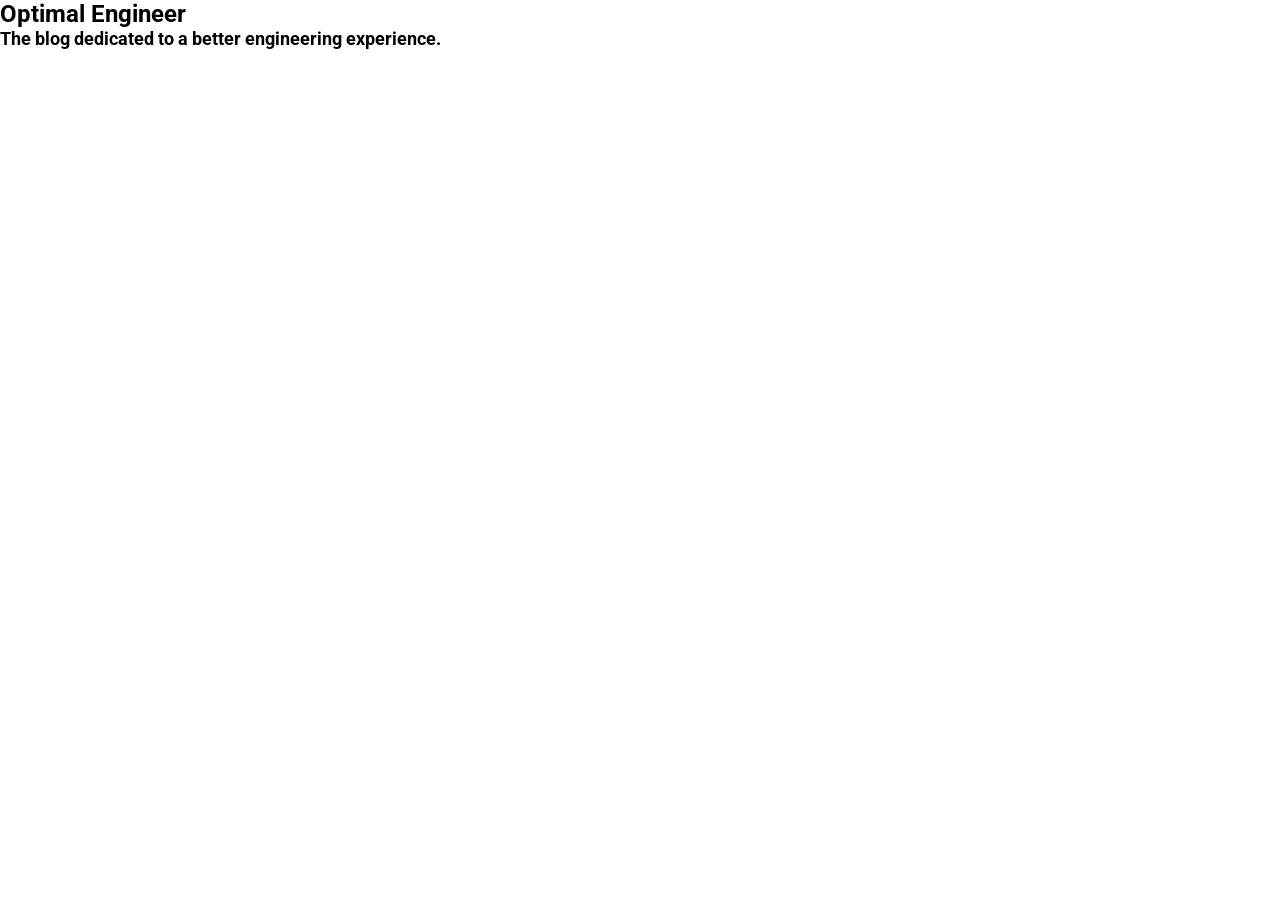
==== index.html @ b45c7eb6 "Move `index.html` and `global.css` to repository root for GitHub Pages deployment" ====
<!DOCTYPE html>
<html lang="en">

<head>
  <meta charset="UTF-8" />
  <meta name="viewport" content="width=device-width, initial-scale=1">
  <meta name="theme-color" media="(prefers-color-scheme: light)" content="#F6F7F9" />
  <meta name="theme-color" media="(prefers-color-scheme: dark)" content="#162F41" />
  <link rel="icon" type="image/png" href="assets/icons/logo.png" />
  <link rel="preconnect" href="https://fonts.googleapis.com">
  <link rel="preconnect" href="https://fonts.gstatic.com" crossorigin>
  <link rel="stylesheet" href="https://fonts.googleapis.com/css2?family=Roboto:wght@300;400;500;600&display=swap" />
  <link rel="stylesheet" type="text/css" href="global.css" />
  <title>Optimal Engineer</title>
</head>

<body>
  <h1>Optimal Engineer</h1>
  <h2>The blog dedicated to a better engineering experience.</h2>
</body>
---- global.css ----
:root {
  font-size: 12px; 
  font-synthesis: none;
  text-rendering: optimizeLegibility;
  -webkit-font-smoothing: antialiased;
  -moz-osx-font-smoothing: grayscale;
  -webkit-text-size-adjust: 100%;
}

* {
  margin: 0;
  padding: 0;
  border: none;
  outline: none;
  border-radius: 0;
  box-sizing: border-box;
  text-decoration: none;
  font-family: 'Roboto', sans-serif;
}

a { 
  text-decoration: underline;
}

  a:hover,
  button:hover {
    opacity: 0.75;
    cursor: pointer;
  }

  a:active,
  button:active { 
    opacity: 0.65;
  }

  a:focus,
  button:focus,
  input:focus { 
    outline: 0.2rem solid orange;
  }

  a:disabled,
  button:disabled { 
    cursor: not-allowed;
  }

button { 
  padding: 1rem; 
  text-transform: uppercase;
}

  button:disabled:hover { 
    opacity: 1; /* Disable opacity change on hover when disabled. */
  }

body { 
  min-width: 100dvw; /* Always fill viewport width. */
  min-height: 100dvh; /* Always fill viewport height. */
  touch-action: pan-x pan-y;
}

@media screen and (prefers-color-scheme: light) {

}

@media screen and (prefers-color-scheme: dark) {

}
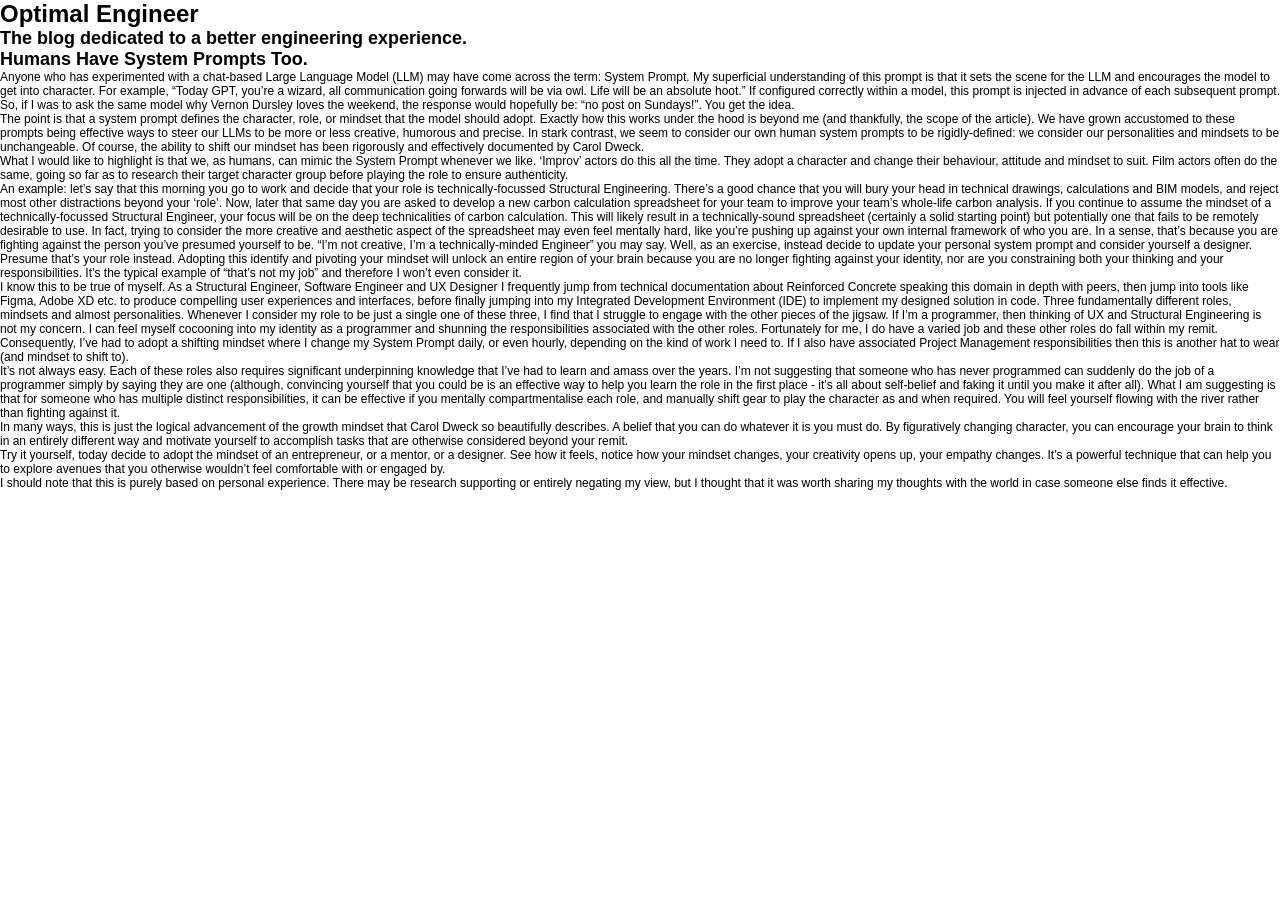
==== commit e98d1655: "Add first post for example structure" ====
--- a/index.html
+++ b/index.html
@@ -4,17 +4,33 @@
 <head>
   <meta charset="UTF-8" />
   <meta name="viewport" content="width=device-width, initial-scale=1">
-  <meta name="theme-color" media="(prefers-color-scheme: light)" content="#F6F7F9" />
+  <meta name="theme-color" media="(prefers-color-scheme: light)" content="#44c4cf" />
   <meta name="theme-color" media="(prefers-color-scheme: dark)" content="#162F41" />
   <link rel="icon" type="image/png" href="assets/icons/logo.png" />
   <link rel="preconnect" href="https://fonts.googleapis.com">
   <link rel="preconnect" href="https://fonts.gstatic.com" crossorigin>
-  <link rel="stylesheet" href="https://fonts.googleapis.com/css2?family=Roboto:wght@300;400;500;600&display=swap" />
+  <link rel="stylesheet" href="https://fonts.googleapis.com/css2?family=DM+Serif+Text:ital@0;1&display=swap">
   <link rel="stylesheet" type="text/css" href="global.css" />
+  <script type="module" src="app.js" async></script>
   <title>Optimal Engineer</title>
 </head>
 
 <body>
-  <h1>Optimal Engineer</h1>
-  <h2>The blog dedicated to a better engineering experience.</h2>
+  <header>
+    <h1>Optimal Engineer</h1>
+    <h2>The blog dedicated to a better engineering experience.</h2>
+  </header>
+
+  <article>
+    <h1>Humans Have System Prompts Too.</h1>
+    <p>Anyone who has experimented with a chat-based Large Language Model (LLM) may have come across the term: System Prompt. My superficial understanding of this prompt is that it sets the scene for the LLM and encourages the model to get into character. For example, “Today GPT, you’re a wizard, all communication going forwards will be via owl. Life will be an absolute hoot.” If configured correctly within a model, this prompt is injected in advance of each subsequent prompt. So, if I was to ask the same model why Vernon Dursley loves the weekend, the response would hopefully be: “no post on Sundays!”. You get the idea.</p>
+    <p>The point is that a system prompt defines the character, role, or mindset that the model should adopt. Exactly how this works under the hood is beyond me (and thankfully, the scope of the article). We have grown accustomed to these prompts being effective ways to steer our LLMs to be more or less creative, humorous and precise. In stark contrast, we seem to consider our own human system prompts to be rigidly-defined: we consider our personalities and mindsets to be unchangeable. Of course, the ability to shift our mindset has been rigorously and effectively documented by Carol Dweck.</p>
+    <p>What I would like to highlight is that we, as humans, can mimic the System Prompt whenever we like. ‘Improv’ actors do this all the time. They adopt a character and change their behaviour, attitude and mindset to suit. Film actors often do the same, going so far as to research their target character group before playing the role to ensure authenticity.</p>
+    <p>An example: let’s say that this morning you go to work and decide that your role is technically-focussed Structural Engineering. There’s a good chance that you will bury your head in technical drawings, calculations and BIM models, and reject most other distractions beyond your ‘role’. Now, later that same day you are asked to develop a new carbon calculation spreadsheet for your team to improve your team’s whole-life carbon analysis. If you continue to assume the mindset of a technically-focussed Structural Engineer, your focus will be on the deep technicalities of carbon calculation. This will likely result in a technically-sound spreadsheet (certainly a solid starting point) but potentially one that fails to be remotely desirable to use. In fact, trying to consider the more creative and aesthetic aspect of the spreadsheet may even feel mentally hard, like you’re pushing up against your own internal framework of who you are. In a sense, that’s because you are fighting against the person you’ve presumed yourself to be. “I’m not creative, I’m a technically-minded Engineer” you may say. Well, as an exercise, instead decide to update your personal system prompt and consider yourself a designer. Presume that’s your role instead. Adopting this identify and pivoting your mindset will unlock an entire region of your brain because you are no longer fighting against your identity, nor are you constraining both your thinking and your responsibilities. It’s the typical example of “that’s not my job” and therefore I won’t even consider it.</p>
+    <p>I know this to be true of myself. As a Structural Engineer, Software Engineer and UX Designer I frequently jump from technical documentation about Reinforced Concrete speaking this domain in depth with peers, then jump into tools like Figma, Adobe XD etc. to produce compelling user experiences and interfaces, before finally jumping into my Integrated Development Environment (IDE) to implement my designed solution in code. Three fundamentally different roles, mindsets and almost personalities. Whenever I consider my role to be just a single one of these three, I find that I struggle to engage with the other pieces of the jigsaw. If I’m a programmer, then thinking of UX and Structural Engineering is not my concern. I can feel myself cocooning into my identity as a programmer and shunning the responsibilities associated with the other roles. Fortunately for me, I do have a varied job and these other roles do fall within my remit. Consequently, I’ve had to adopt a shifting mindset where I change my System Prompt daily, or even hourly, depending on the kind of work I need to. If I also have associated Project Management responsibilities then this is another hat to wear (and mindset to shift to).</p>
+    <p>It’s not always easy. Each of these roles also requires significant underpinning knowledge that I’ve had to learn and amass over the years. I’m not suggesting that someone who has never programmed can suddenly do the job of a programmer simply by saying they are one (although, convincing yourself that you could be is an effective way to help you learn the role in the first place - it’s all about self-belief and faking it until you make it after all). What I am suggesting is that for someone who has multiple distinct responsibilities, it can be effective if you mentally compartmentalise each role, and manually shift gear to play the character as and when required. You will feel yourself flowing with the river rather than fighting against it.</p>
+    <p>In many ways, this is just the logical advancement of the growth mindset that Carol Dweck so beautifully describes. A belief that you can do whatever it is you must do. By figuratively changing character, you can encourage your brain to think in an entirely different way and motivate yourself to accomplish tasks that are otherwise considered beyond your remit.</p>      
+    <p>Try it yourself, today decide to adopt the mindset of an entrepreneur, or a mentor, or a designer. See how it feels, notice how your mindset changes, your creativity opens up, your empathy changes. It’s a powerful technique that can help you to explore avenues that you otherwise wouldn’t feel comfortable with or engaged by.</p>
+    <p>I should note that this is purely based on personal experience. There may be research supporting or entirely negating my view, but I thought that it was worth sharing my thoughts with the world in case someone else finds it effective.</p>
+  </article>
 </body>
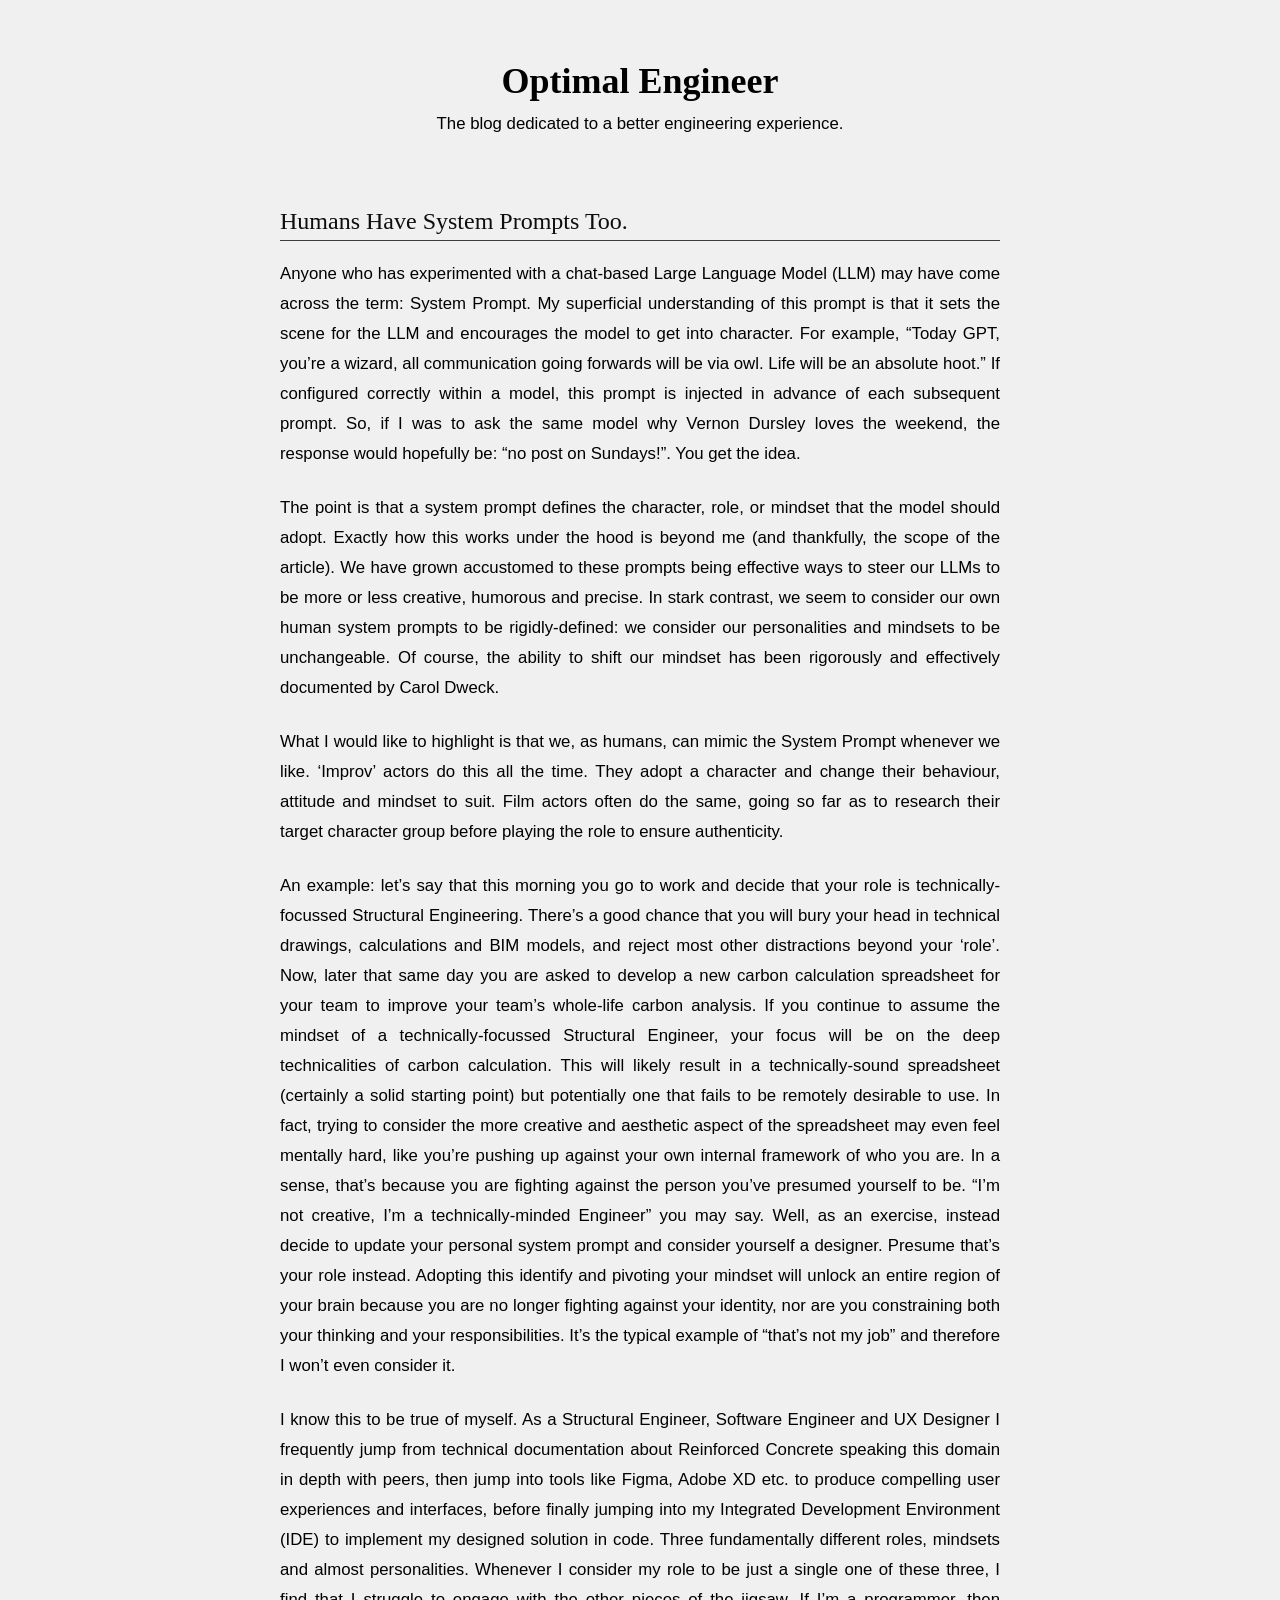
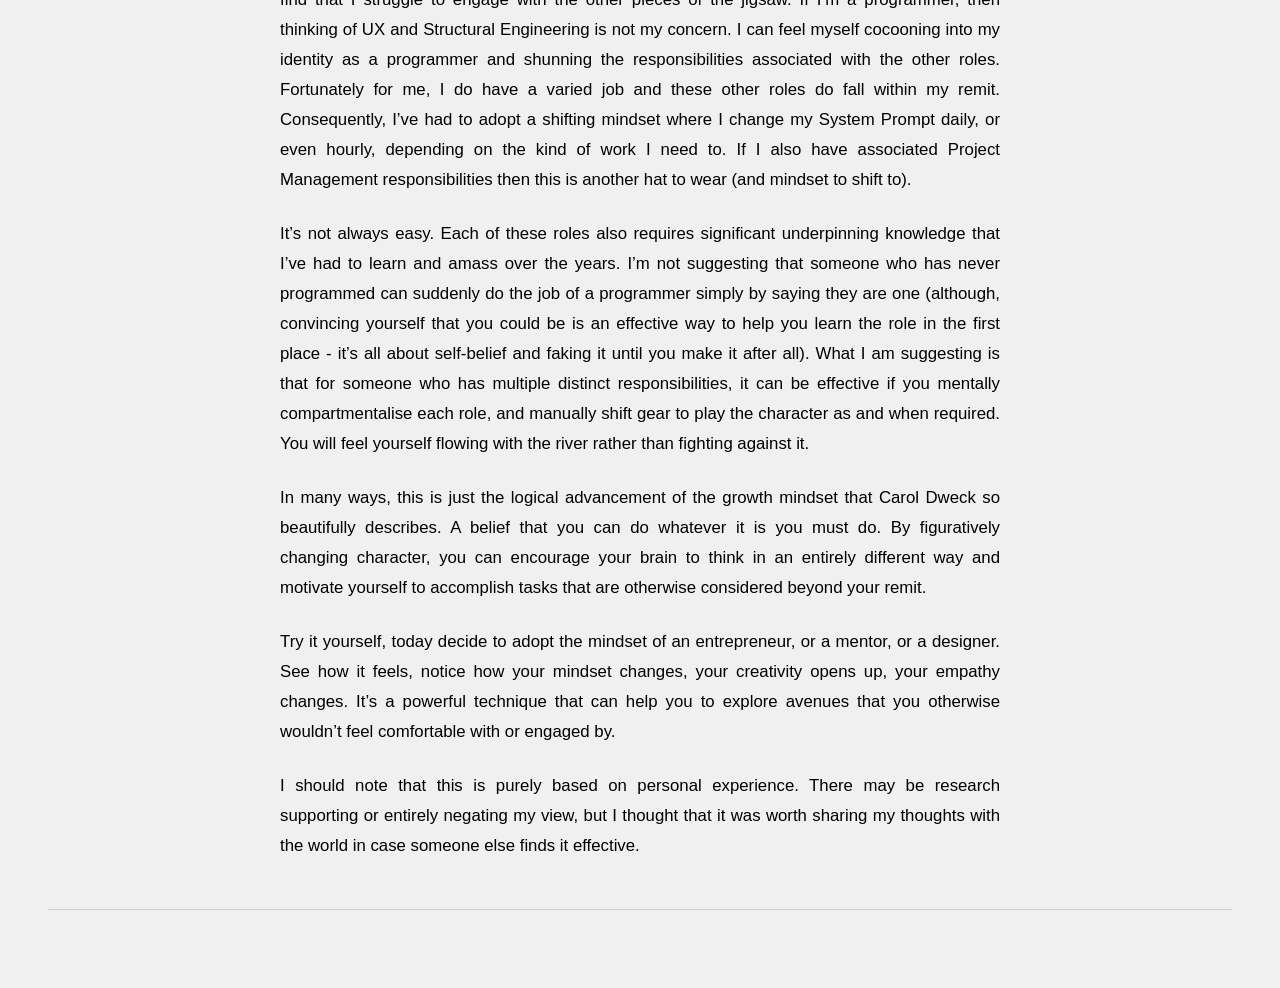
==== commit ca9c32be: "Update page styles" ====
--- a/index.html
+++ b/index.html
@@ -4,7 +4,7 @@
 <head>
   <meta charset="UTF-8" />
   <meta name="viewport" content="width=device-width, initial-scale=1">
-  <meta name="theme-color" media="(prefers-color-scheme: light)" content="#44c4cf" />
+  <meta name="theme-color" media="(prefers-color-scheme: light)" content="#81EEF8" />
   <meta name="theme-color" media="(prefers-color-scheme: dark)" content="#162F41" />
   <link rel="icon" type="image/png" href="assets/icons/logo.png" />
   <link rel="preconnect" href="https://fonts.googleapis.com">
--- a/global.css
+++ b/global.css
@@ -15,48 +15,104 @@
   border-radius: 0;
   box-sizing: border-box;
   text-decoration: none;
-  font-family: 'Roboto', sans-serif;
+  font-family: sans-serif;
 }
 
 a { 
   text-decoration: underline;
 }
 
-  a:hover,
-  button:hover {
-    opacity: 0.75;
-    cursor: pointer;
-  }
+a:hover, button:hover {
+  opacity: 0.75;
+  cursor: pointer;
+}
 
-  a:active,
-  button:active { 
-    opacity: 0.65;
-  }
+a:active, button:active { 
+  opacity: 0.65;
+}
 
-  a:focus,
-  button:focus,
-  input:focus { 
-    outline: 0.2rem solid orange;
-  }
+a:focus, button:focus, input:focus { 
+  outline: 0.2rem solid orange;
+}
 
-  a:disabled,
-  button:disabled { 
-    cursor: not-allowed;
-  }
+a:disabled, button:disabled { 
+  cursor: not-allowed;
+}
 
 button { 
   padding: 1rem; 
   text-transform: uppercase;
 }
 
-  button:disabled:hover { 
-    opacity: 1; /* Disable opacity change on hover when disabled. */
-  }
+button:disabled:hover { 
+  opacity: 1; /* Disable opacity change on hover when disabled. */
+}
 
 body { 
+  background-color: #f0f0f0;
   min-width: 100dvw; /* Always fill viewport width. */
   min-height: 100dvh; /* Always fill viewport height. */
   touch-action: pan-x pan-y;
+  padding: 4rem;
+}
+
+h1 { 
+  font-family: "DM Serif Text";
+  font-style: normal;
+}
+
+body > header {
+  padding-block-start: 1rem;
+  padding-block-end: 2.5rem;
+}
+
+body > header > h1, body > header > h2 { 
+  text-align: center;
+}
+
+body > header > h1 { 
+  font-size: 3rem;
+}
+
+body > header > h2 { 
+  font-weight: 300;
+  font-size: 1.4rem;
+  margin-block: 1rem;
+  padding-bottom: 0.2rem;
+}
+
+body > article { 
+  margin-block: 2.5rem;
+  width: 100%;
+  border-bottom: 0.1rem solid #d0d0d0;
+  padding-bottom: 2rem;
+}
+
+body > article > h1, body > article > p { 
+  margin-inline: auto;
+  max-width: 60rem;
+  width: auto;
+}
+
+body > article > h1 { 
+  font-size: 2rem;
+  font-family: "DM Serif Text";
+  color: #0d0d0d;
+  font-weight: 300;
+  border-bottom: 0.1rem solid #3d3d3d;
+  padding-bottom: 0.4rem;
+}
+
+body > article > p { 
+  font-size: 1.4rem;
+  font-weight: 300;
+  line-height: 2.5rem;
+  text-align: justify;
+  margin-block: 2rem;
+}
+
+body > article > p:first-of-type { 
+  margin-block-start: 1.5rem;
 }
 
 @media screen and (prefers-color-scheme: light) {
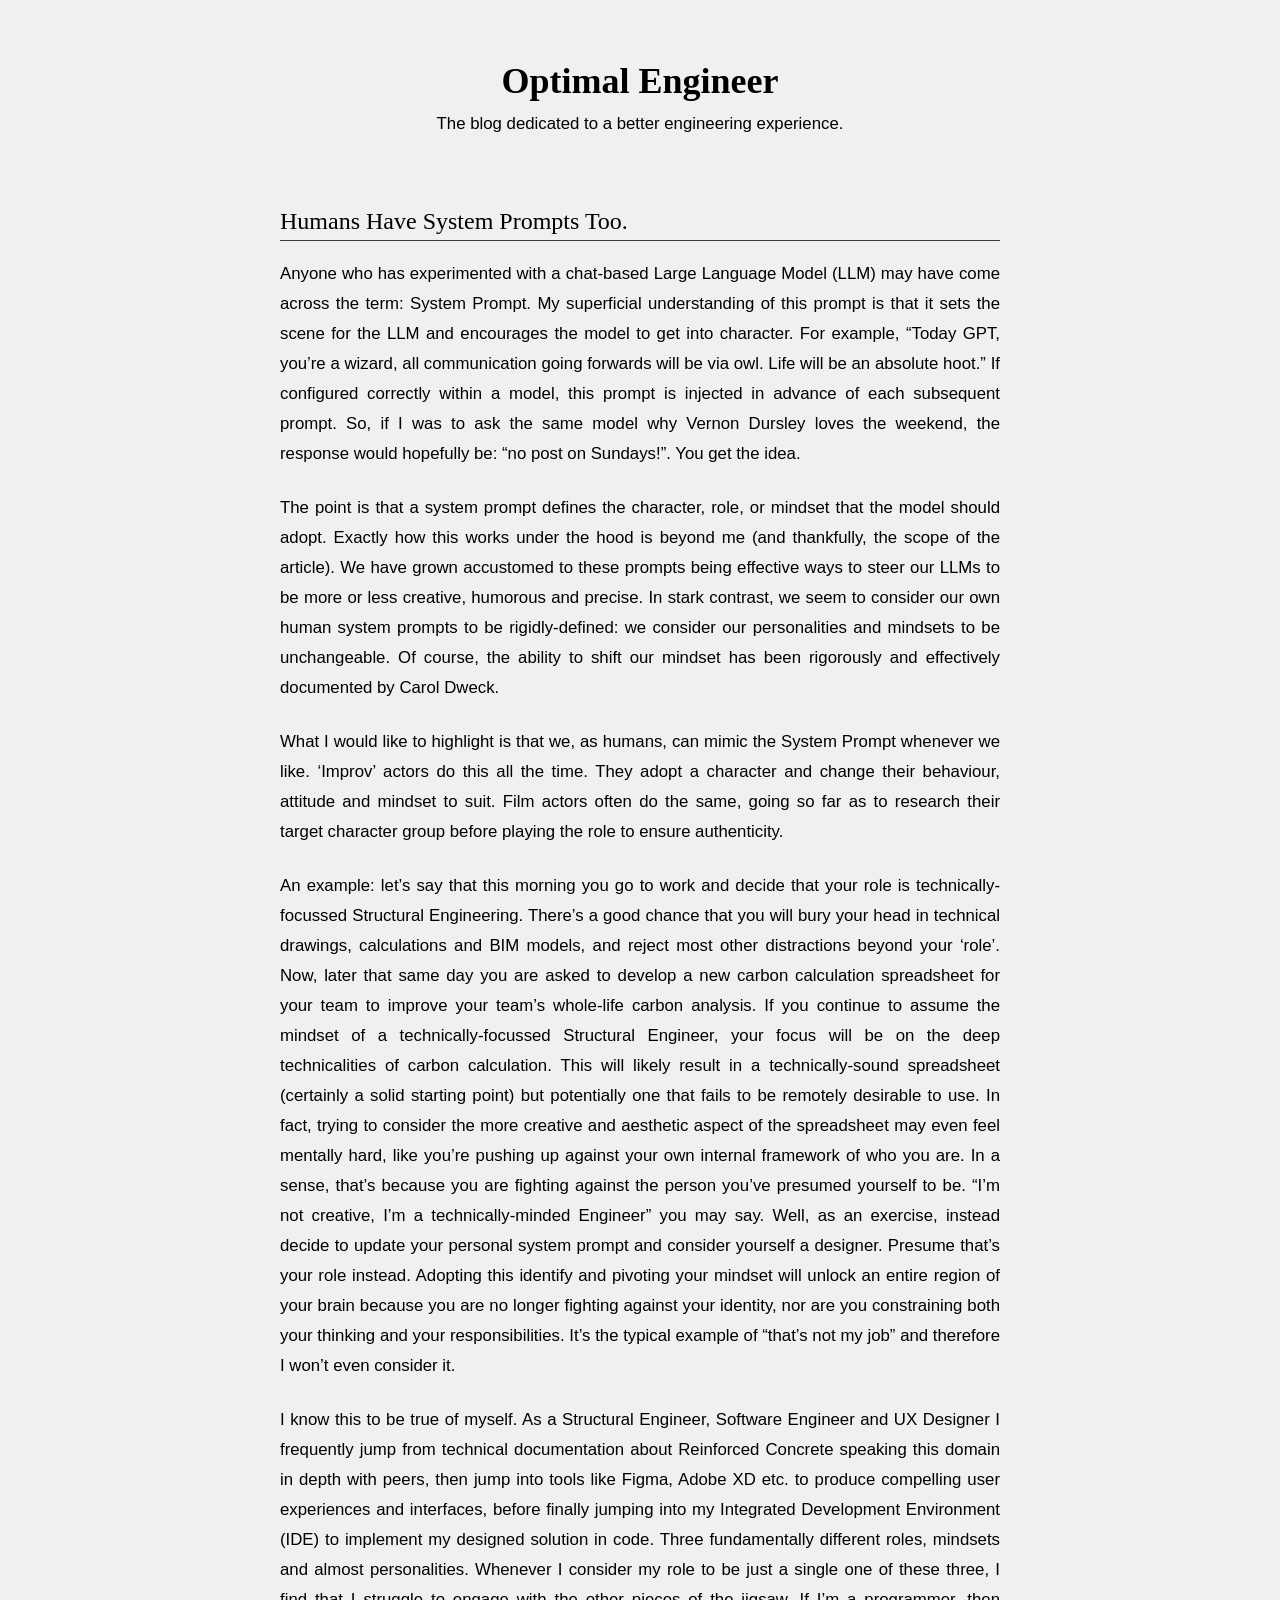
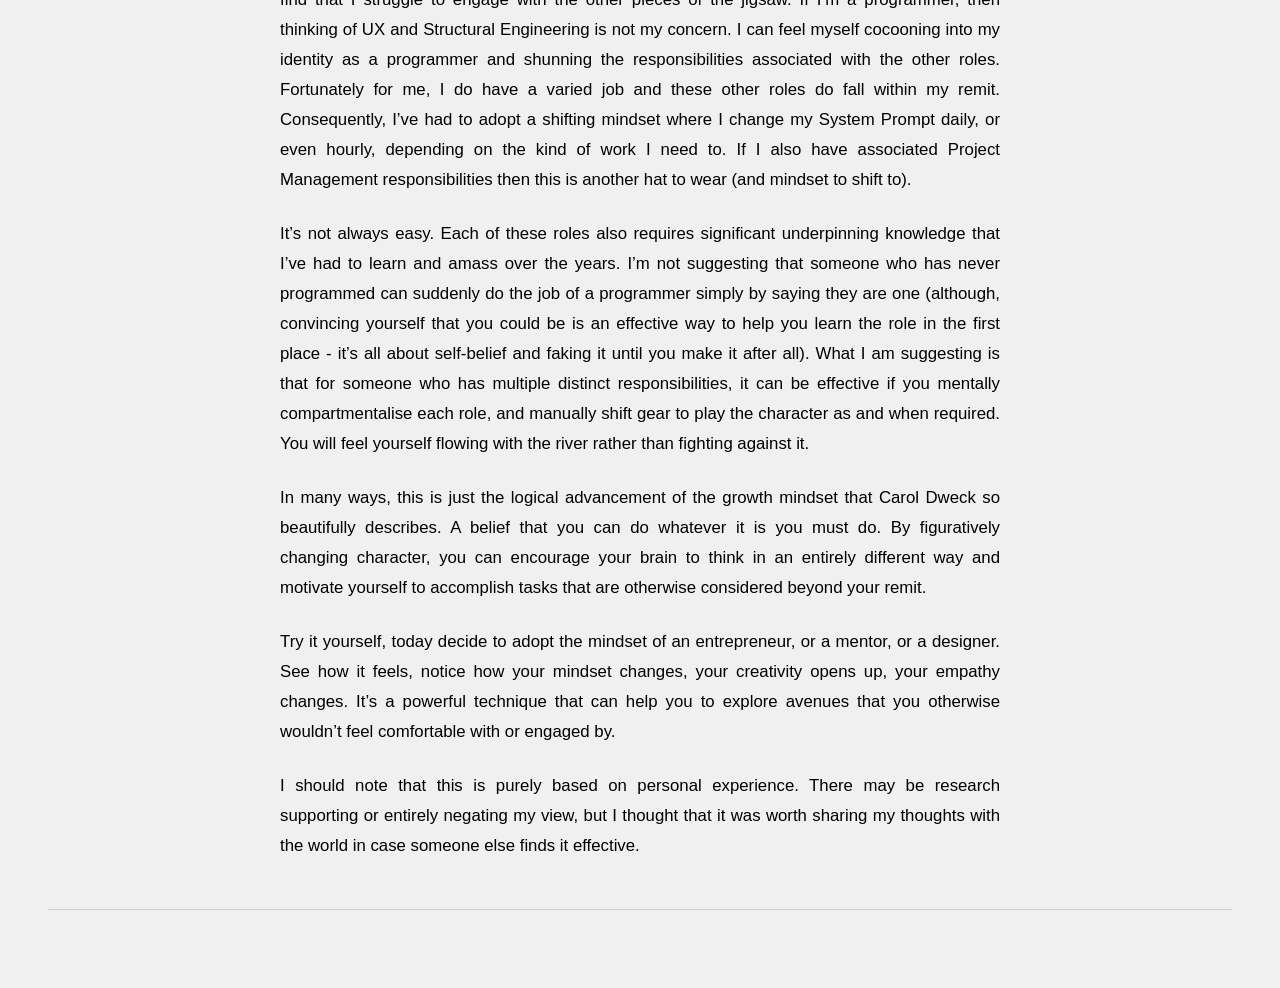
==== commit 4f15b7d3: "Add basic dark mode support" ====
--- a/index.html
+++ b/index.html
@@ -5,7 +5,7 @@
   <meta charset="UTF-8" />
   <meta name="viewport" content="width=device-width, initial-scale=1">
   <meta name="theme-color" media="(prefers-color-scheme: light)" content="#81EEF8" />
-  <meta name="theme-color" media="(prefers-color-scheme: dark)" content="#162F41" />
+  <meta name="theme-color" media="(prefers-color-scheme: dark)" content="#0D0D0D" />
   <link rel="icon" type="image/png" href="assets/icons/logo.png" />
   <link rel="preconnect" href="https://fonts.googleapis.com">
   <link rel="preconnect" href="https://fonts.gstatic.com" crossorigin>
--- a/global.css
+++ b/global.css
@@ -97,7 +97,6 @@
 body > article > h1 { 
   font-size: 2rem;
   font-family: "DM Serif Text";
-  color: #0d0d0d;
   font-weight: 300;
   border-bottom: 0.1rem solid #3d3d3d;
   padding-bottom: 0.4rem;
@@ -120,5 +119,12 @@
 }
 
 @media screen and (prefers-color-scheme: dark) {
+  body { 
+    background-color: #222222;
+    color: #f1f1f1;
+  }
 
+  body > article > h1 { 
+    border-bottom: 0.1rem solid #f0f0f0;
+  }
 }
